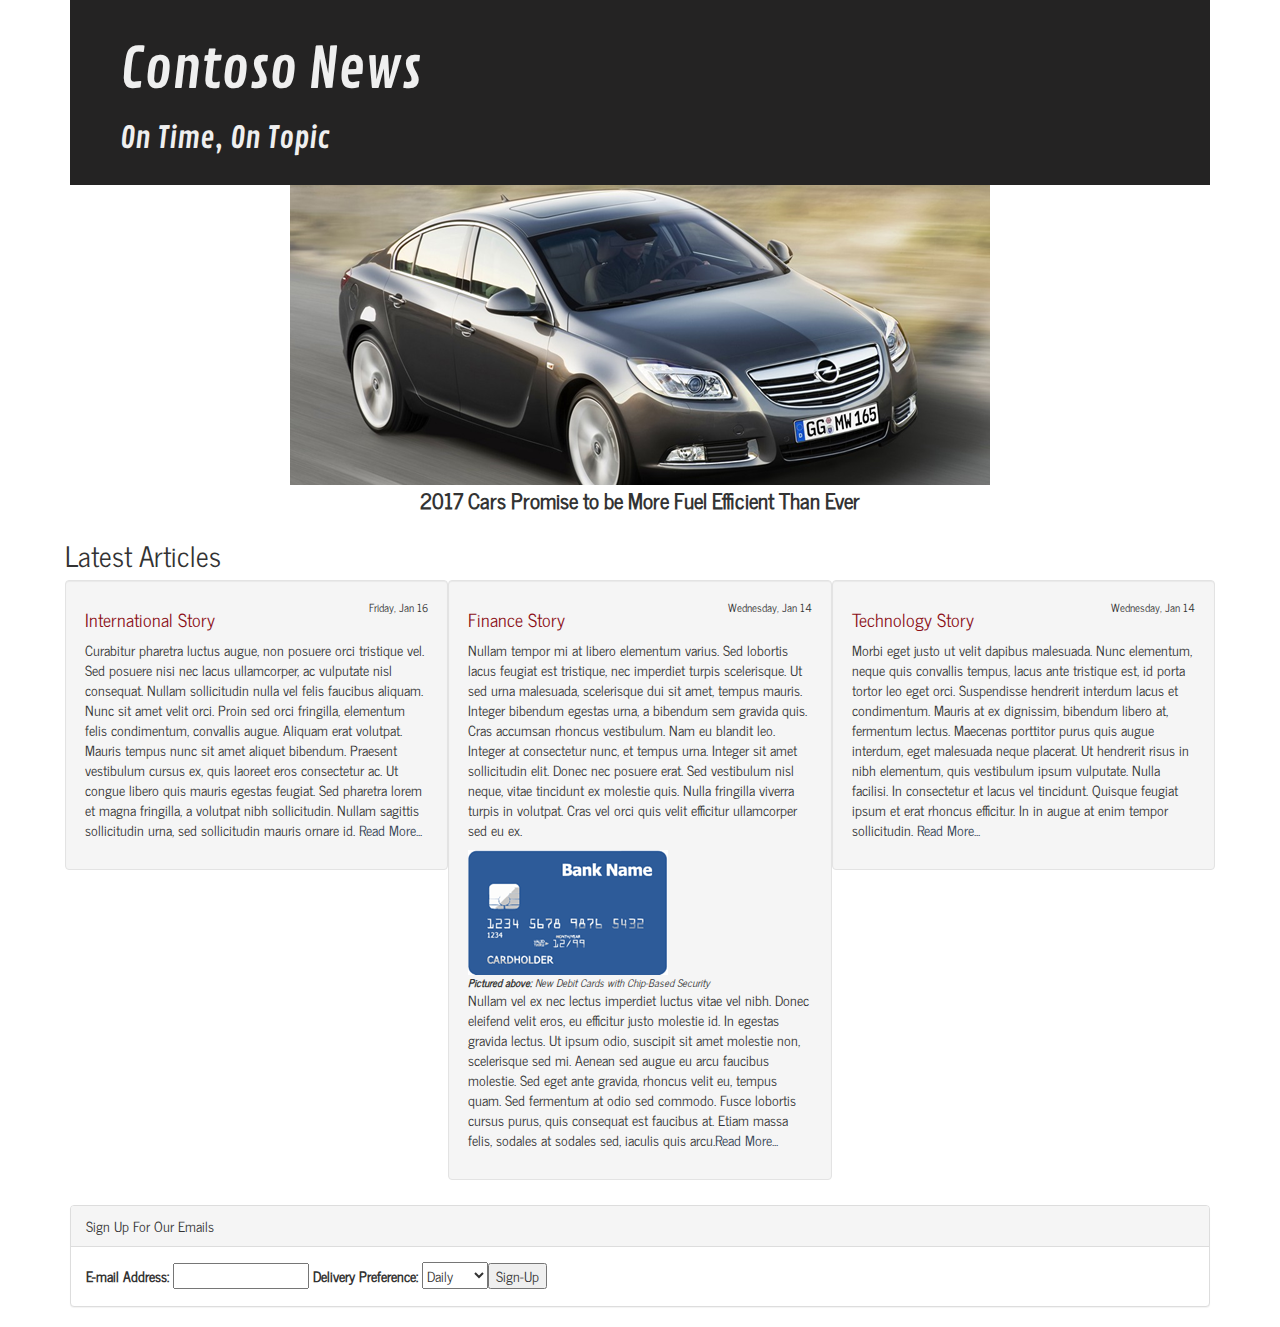
==== index.html @ 321cad52 "added classes to the body and article elements" ====
<!DOCTYPE html>
<html lang="en-US">

<head>
    <title>Contoso News</title>
    <link rel="stylesheet" href="css/style.css">
    <script type="text/javascript" src="js/script.js"></script>
    <link rel="stylesheet" href="https://maxcdn.bootstrapcdn.com/bootstrap/3.3.6/css/bootstrap.min.css" />
    <script type="text/javascript" src="https://ajax.googleapis.com/ajax/libs/jquery/1.11.3/jquery.min.js"></script>
    <script type="text/javascript" src="https://maxcdn.bootstrapcdn.com/bootstrap/3.3.6/js/bootstrap.min.js"></script>
</head>

<body class="container">
    <header>
        <h1>Contoso News</h1>
        <h2>On Time, On Topic</h2>
    </header>
    <section id="carousel">
        <figure class="visible">
            <img src="images/efficient_cars.png" alt="Efficient Cars" />
            <figcaption>2017 Cars Promise to be More Fuel Efficient Than Ever</figcaption>
        </figure>
        <figure>
            <img src="images/natural_disaster.png" alt="Natural Disaster" />
            <figcaption>Hurricane Threatens to Touch Down on the East Coast This Weekend</figcaption>
        </figure>
        <figure>
            <img src="images/health_records.png" alt="Health Records" />
            <figcaption>Many Doctors are Moving to Digital Health Records This Year</figcaption>
        </figure>
    </section>
    <main class="row">
        <h3>Latest Articles</h3>
        <article class="well col-md-4">
            <time datetime="16-01-2016">
                Friday, Jan 16
            </time>
            <h4>International Story</h4>
            <p>Curabitur pharetra luctus augue, non posuere orci tristique vel. Sed posuere nisi nec lacus ullamcorper, ac vulputate nisl consequat. Nullam sollicitudin nulla vel felis faucibus aliquam. Nunc sit amet velit orci. Proin sed orci fringilla,
                elementum felis condimentum, convallis augue. Aliquam erat volutpat. Mauris tempus nunc sit amet aliquet bibendum. Praesent vestibulum cursus ex, quis laoreet eros consectetur ac. Ut congue libero quis mauris egestas feugiat. Sed pharetra
                lorem et magna fringilla, a volutpat nibh sollicitudin. Nullam sagittis sollicitudin urna, sed sollicitudin mauris ornare id. <a href="#" target="_blank">Read More...</a></p>
        </article>
        <article class="well col-md-4">
            <time datetime="14-01-2016">Wednesday, Jan 14
            </time>
            <h4>Finance Story</h4>
            <p>Nullam tempor mi at libero elementum varius. Sed lobortis lacus feugiat est tristique, nec imperdiet turpis scelerisque. Ut sed urna malesuada, scelerisque dui sit amet, tempus mauris. Integer bibendum egestas urna, a bibendum sem gravida
                quis. Cras accumsan rhoncus vestibulum. Nam eu blandit leo. Integer at consectetur nunc, et tempus urna. Integer sit amet sollicitudin elit. Donec nec posuere erat. Sed vestibulum nisl neque, vitae tincidunt ex molestie quis. Nulla fringilla
                viverra turpis in volutpat. Cras vel orci quis velit efficitur ullamcorper sed eu ex.</p>
            <figure>
                <img src="images/chip_debit.png" alt="Debit Card with Chip" />
                <figcaption>New Debit Cards with Chip-Based Security</figcaption>
            </figure>
            <p>Nullam vel ex nec lectus imperdiet luctus vitae vel nibh. Donec eleifend velit eros, eu efficitur justo molestie id. In egestas gravida lectus. Ut ipsum odio, suscipit sit amet molestie non, scelerisque sed mi. Aenean sed augue eu arcu faucibus
                molestie. Sed eget ante gravida, rhoncus velit eu, tempus quam. Sed fermentum at odio sed commodo. Fusce lobortis cursus purus, quis consequat est faucibus at. Etiam massa felis, sodales at sodales sed, iaculis quis arcu.<a href="#" target="_blank">Read More...</a></p>
        </article>
        <article class="well col-md-4">
            <time datetime="14-01-2016">Wednesday, Jan 14</time>
            <h4>Technology Story</h4>
            <p>Morbi eget justo ut velit dapibus malesuada. Nunc elementum, neque quis convallis tempus, lacus ante tristique est, id porta tortor leo eget orci. Suspendisse hendrerit interdum lacus et condimentum. Mauris at ex dignissim, bibendum libero
                at, fermentum lectus. Maecenas porttitor purus quis augue interdum, eget malesuada neque placerat. Ut hendrerit risus in nibh elementum, quis vestibulum ipsum vulputate. Nulla facilisi. In consectetur et lacus vel tincidunt. Quisque feugiat
                ipsum et erat rhoncus efficitur. In in augue at enim tempor sollicitudin. <a href="#" target="_blank">Read More...</a></p>
        </article>
    </main>
    <summary class="panel panel-default">
        <div class="panel-heading">Sign Up For Our Emails</div>
        <form class="form-horizontal panel-body">
            <label>E-mail Address: </label>
            <input type="text" required="required" />
            <label>Delivery Preference: </label>
            <select>
                <option>Daily</option>
                <option>Weekly</option>
                <option>Monthly</option>
                <input type="submit" value="Sign-Up" />
            </select>
        </form>
    </summary>
</body>

</html>
---- css/style.css ----
@media not print {
    body {
        color: #635959;
    }
    header {
        background-color: #242323;
        color: #EFEFEF;
    }
    h3,
    article h4 {
        color: #8C1018;
    }
    article a {
        color: #314052;
    }
}

header h1 {
    font-size: 4em;
}

main figure>figcaption {
    font-size: 0.75em;
    font-style: italic;
}

main figure>figcaption::before {
    content: 'Pictured above: ';
    font-weight: bold;
}

article>time {
    float: right;
    font-size: 0.75em;
    font-weight: lighter;
}

@media not print {
    main>h3 {
        font-size: 2em;
    }
}

header {
    padding: 20px 50px;
}

main {
    padding: 5px 10px;
}

@font-face {
    font-family: 'News Cycle';
    src: url('../fonts/mod3_news_cycle.ttf') format('truetype');
}

@font-face {
    font-family: 'Contrail One';
    src: url('../fonts/mod3_contrail_one.ttf') format('truetype');
}

body {
    font-family: 'News Cycle' !important;
}

header {
    font-family: 'Contrail One';
}

@media print {
    header {
        padding: 0px;
    }
    article {
        box-shadow: none;
    }
    header h1 {
        font-size: 2em;
    }
    header h2 {
        display: none;
    }
}

section#carousel>figure>img {
    display: none;
    margin: 0px auto;
}

section#carousel>figure.visible>img {
    display: block;
    position: relative;
    overflow: hidden;
}

section#carousel>figure>figcaption {
    display: none;
}

section#carousel>figure.visible>figcaption {
    display: block;
    text-align: center;
    font-weight: bold;
    font-size: 1.5em;
}
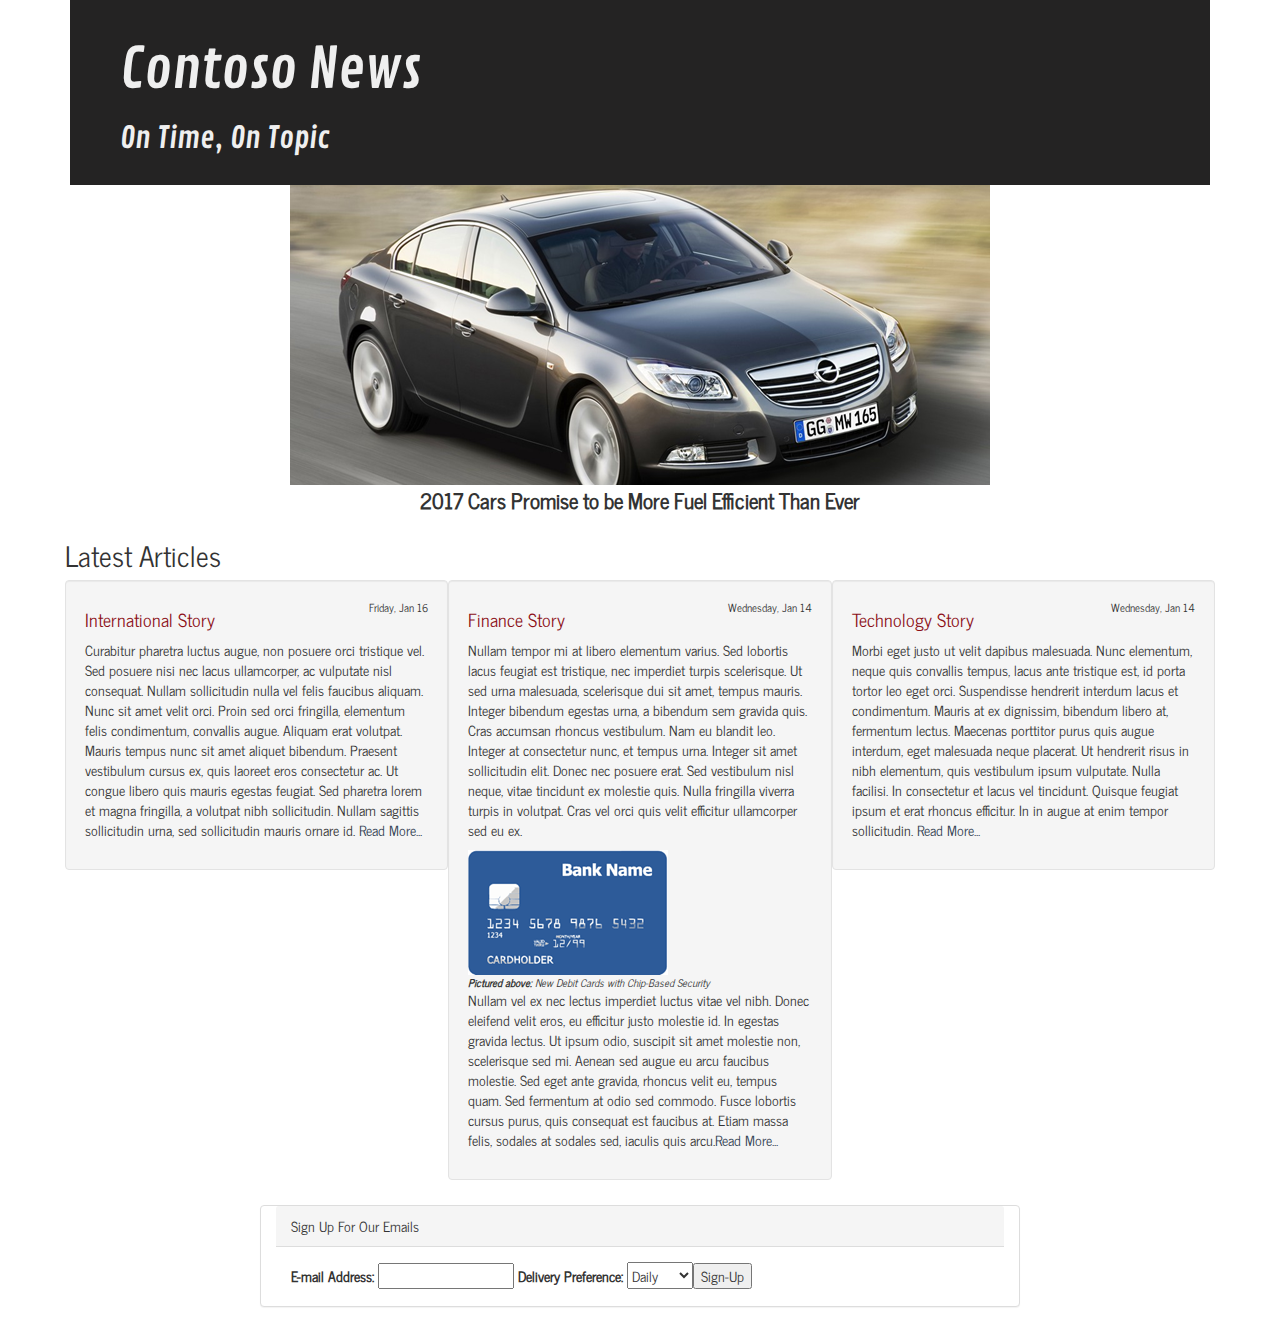
==== commit 0ad7dd2f: "added classes in summary" ====
--- a/index.html
+++ b/index.html
@@ -62,7 +62,7 @@
                 ipsum et erat rhoncus efficitur. In in augue at enim tempor sollicitudin. <a href="#" target="_blank">Read More...</a></p>
         </article>
     </main>
-    <summary class="panel panel-default">
+    <summary class="panel panel-default col-md-8 col-md-offset-2">
         <div class="panel-heading">Sign Up For Our Emails</div>
         <form class="form-horizontal panel-body">
             <label>E-mail Address: </label>
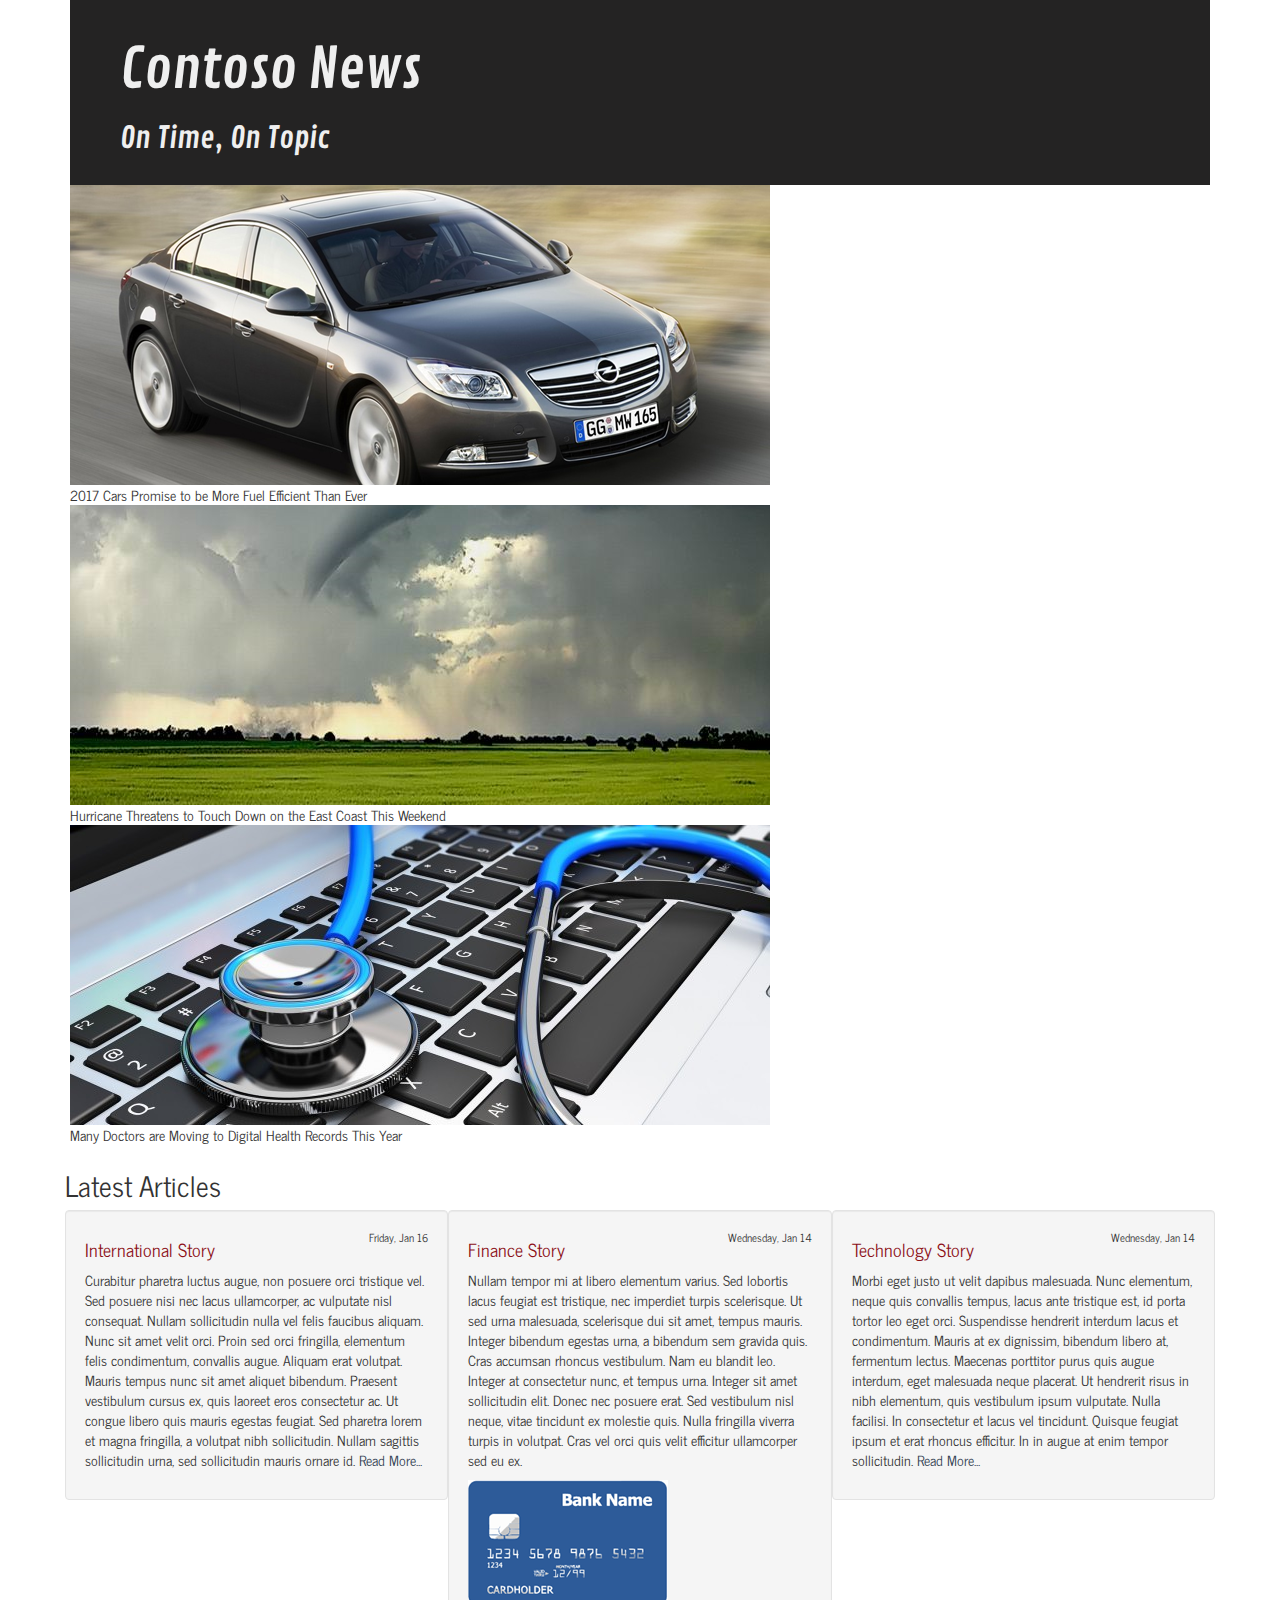
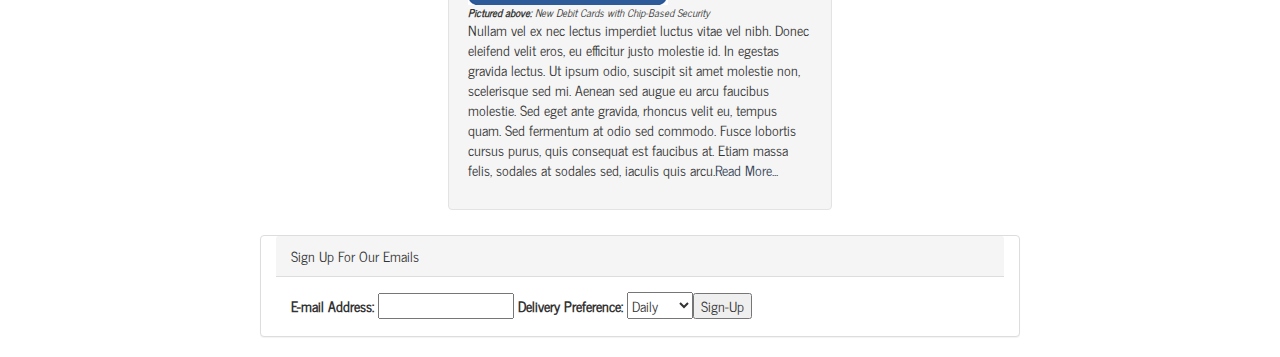
==== commit d293fb84: "removed script element that ref js/script.js" ====
--- a/index.html
+++ b/index.html
@@ -4,7 +4,6 @@
 <head>
     <title>Contoso News</title>
     <link rel="stylesheet" href="css/style.css">
-    <script type="text/javascript" src="js/script.js"></script>
     <link rel="stylesheet" href="https://maxcdn.bootstrapcdn.com/bootstrap/3.3.6/css/bootstrap.min.css" />
     <script type="text/javascript" src="https://ajax.googleapis.com/ajax/libs/jquery/1.11.3/jquery.min.js"></script>
     <script type="text/javascript" src="https://maxcdn.bootstrapcdn.com/bootstrap/3.3.6/js/bootstrap.min.js"></script>
--- a/css/style.css
+++ b/css/style.css
@@ -82,24 +82,10 @@
     }
 }
 
-section#carousel>figure>img {
-    display: none;
-    margin: 0px auto;
+.carousel-inner {
+    text-align: center;
 }
 
-section#carousel>figure.visible>img {
-    display: block;
-    position: relative;
-    overflow: hidden;
-}
-
-section#carousel>figure>figcaption {
-    display: none;
-}
-
-section#carousel>figure.visible>figcaption {
-    display: block;
-    text-align: center;
-    font-weight: bold;
-    font-size: 1.5em;
+.carousel .item>img {
+    display: inline-block;
 }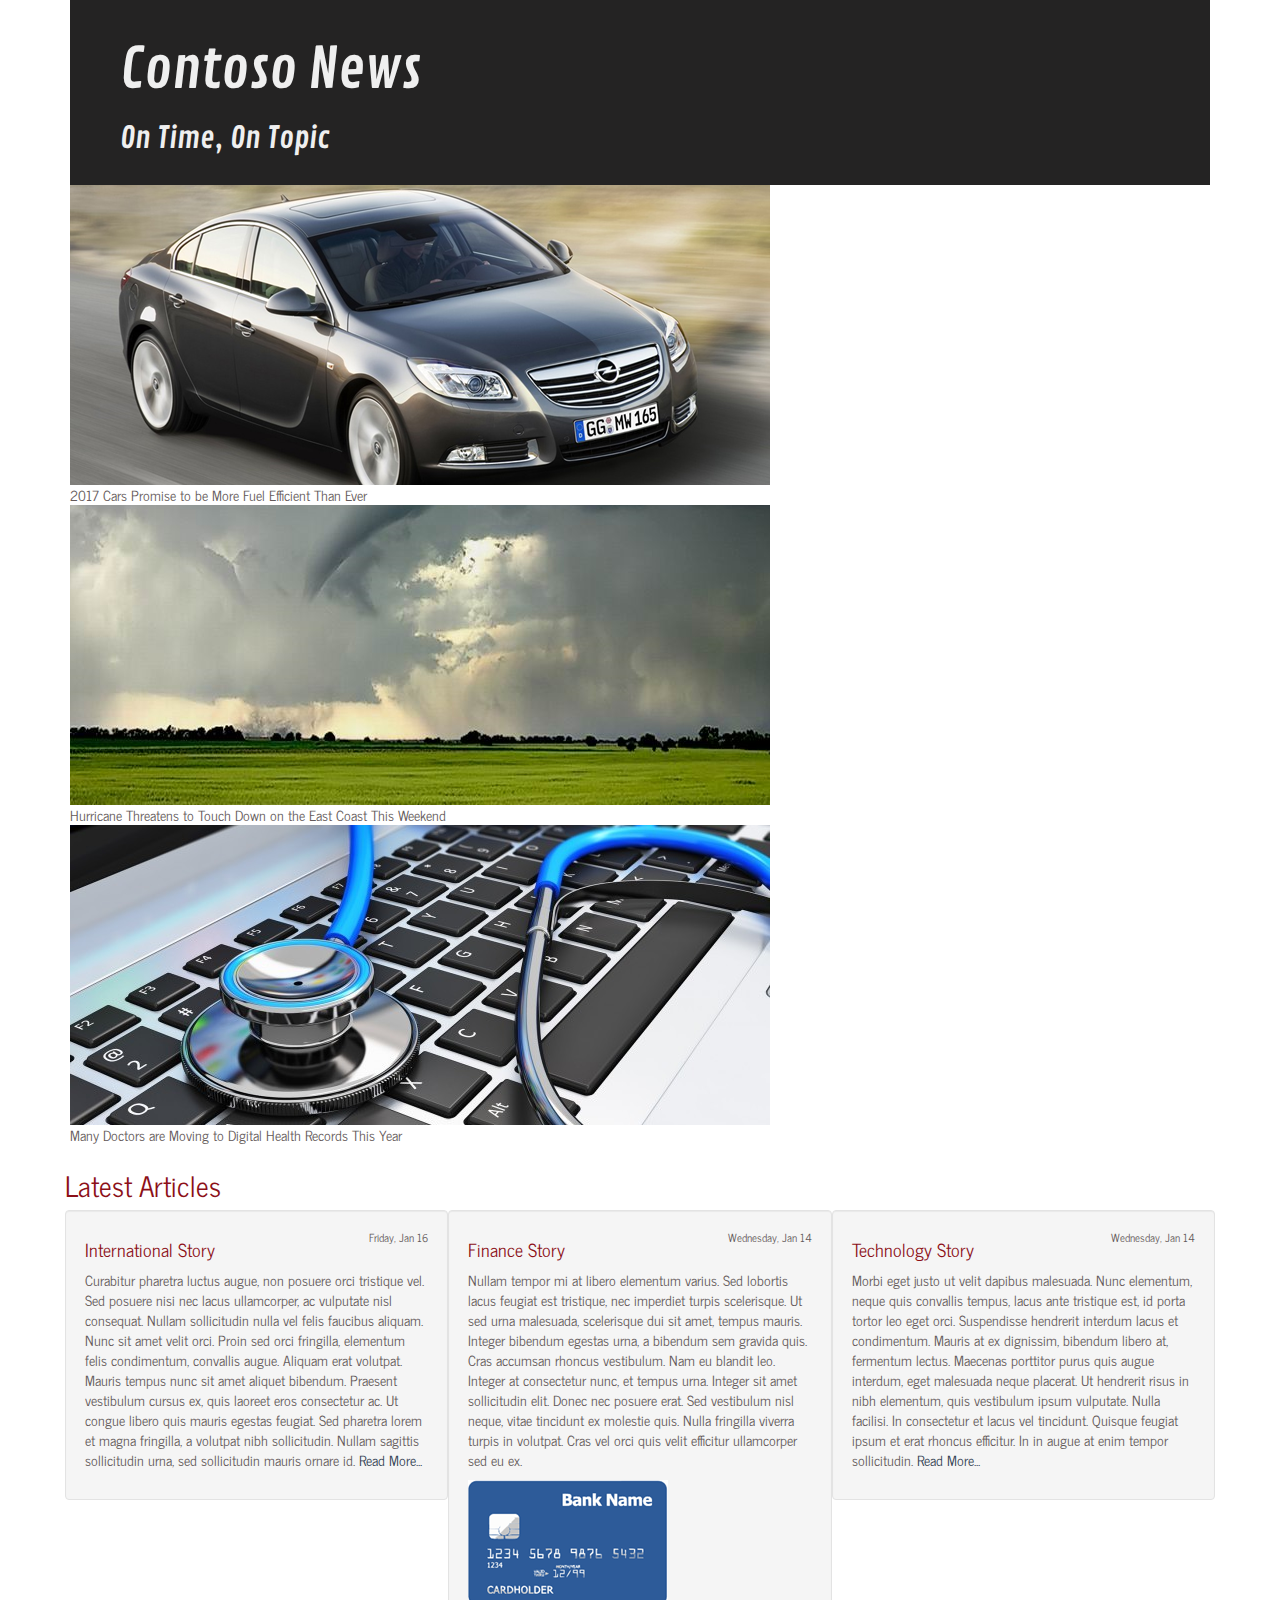
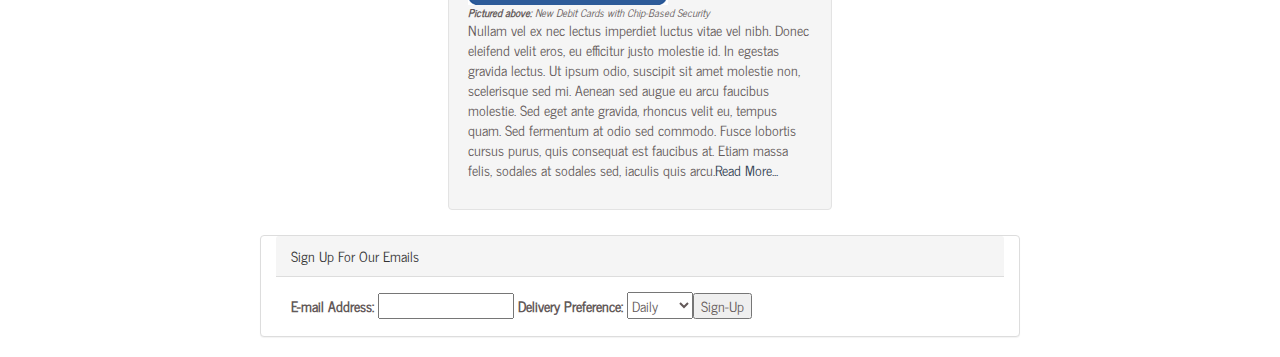
==== commit 891f5d87: "moved css reference to be at the end of header element" ====
--- a/index.html
+++ b/index.html
@@ -7,6 +7,7 @@
     <link rel="stylesheet" href="https://maxcdn.bootstrapcdn.com/bootstrap/3.3.6/css/bootstrap.min.css" />
     <script type="text/javascript" src="https://ajax.googleapis.com/ajax/libs/jquery/1.11.3/jquery.min.js"></script>
     <script type="text/javascript" src="https://maxcdn.bootstrapcdn.com/bootstrap/3.3.6/js/bootstrap.min.js"></script>
+    <link rel="stylesheet" href="css/style.css">
 </head>
 
 <body class="container">
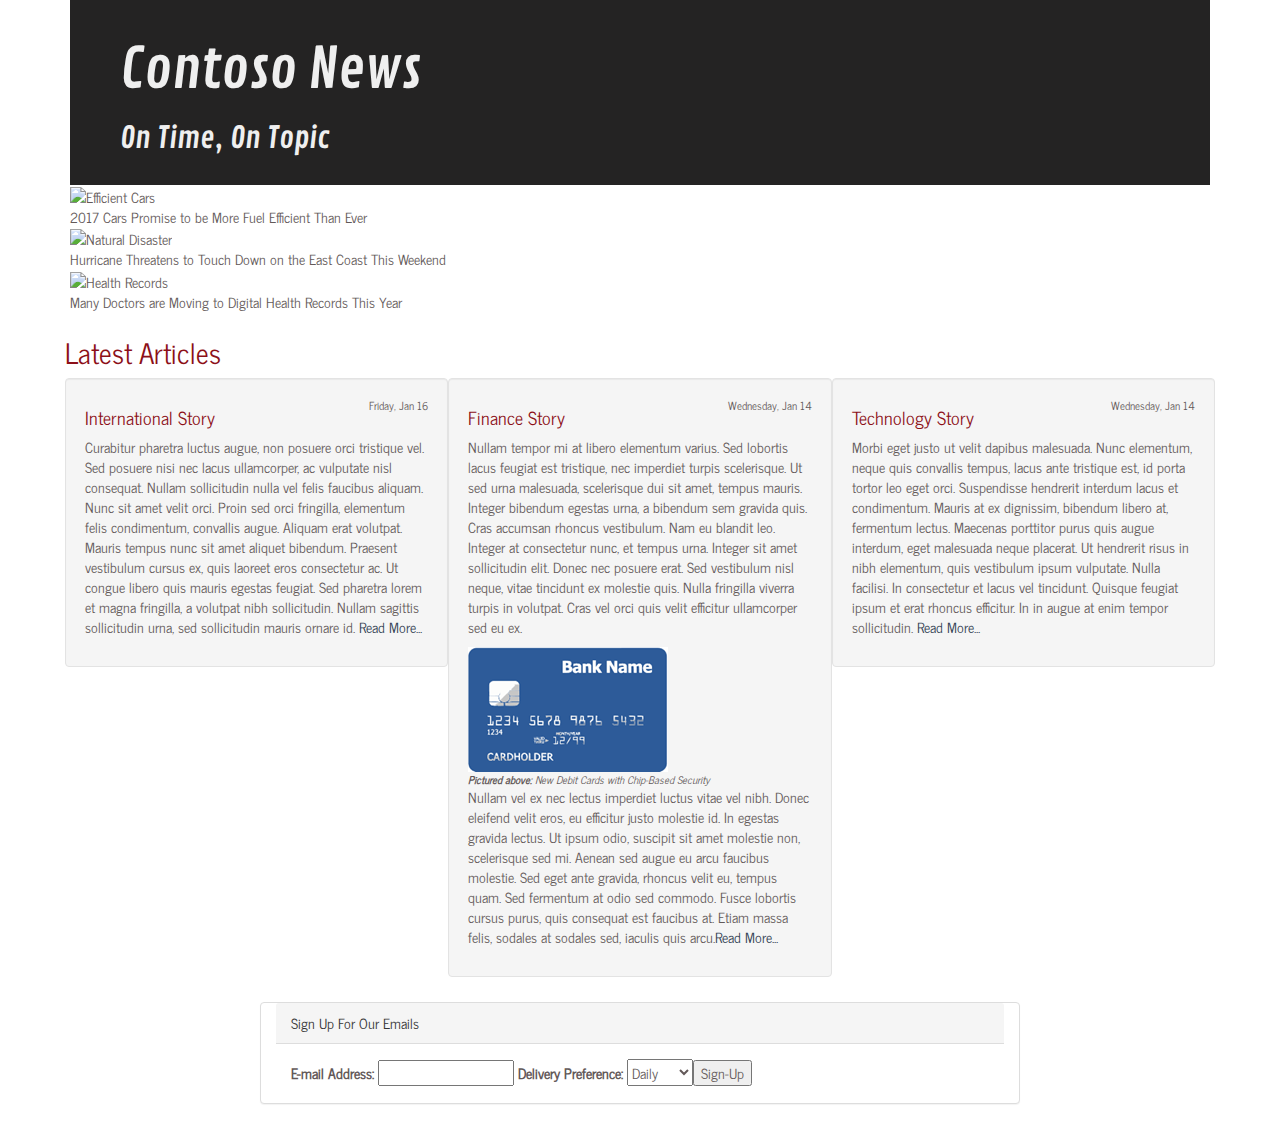
==== commit 1655220c: "add data-ride attribute and replace figure elements" ====
--- a/index.html
+++ b/index.html
@@ -15,17 +15,17 @@
         <h1>Contoso News</h1>
         <h2>On Time, On Topic</h2>
     </header>
-    <section id="carousel">
+    <section id="carousel" class="carousel slide" data-ride="carousel">
         <figure class="visible">
-            <img src="images/efficient_cars.png" alt="Efficient Cars" />
+            <img src="img/efficient_cars.png" alt="Efficient Cars" />
             <figcaption>2017 Cars Promise to be More Fuel Efficient Than Ever</figcaption>
         </figure>
         <figure>
-            <img src="images/natural_disaster.png" alt="Natural Disaster" />
+            <img src="img/natural_disaster.png" alt="Natural Disaster" />
             <figcaption>Hurricane Threatens to Touch Down on the East Coast This Weekend</figcaption>
         </figure>
         <figure>
-            <img src="images/health_records.png" alt="Health Records" />
+            <img src="img/health_records.png" alt="Health Records" />
             <figcaption>Many Doctors are Moving to Digital Health Records This Year</figcaption>
         </figure>
     </section>
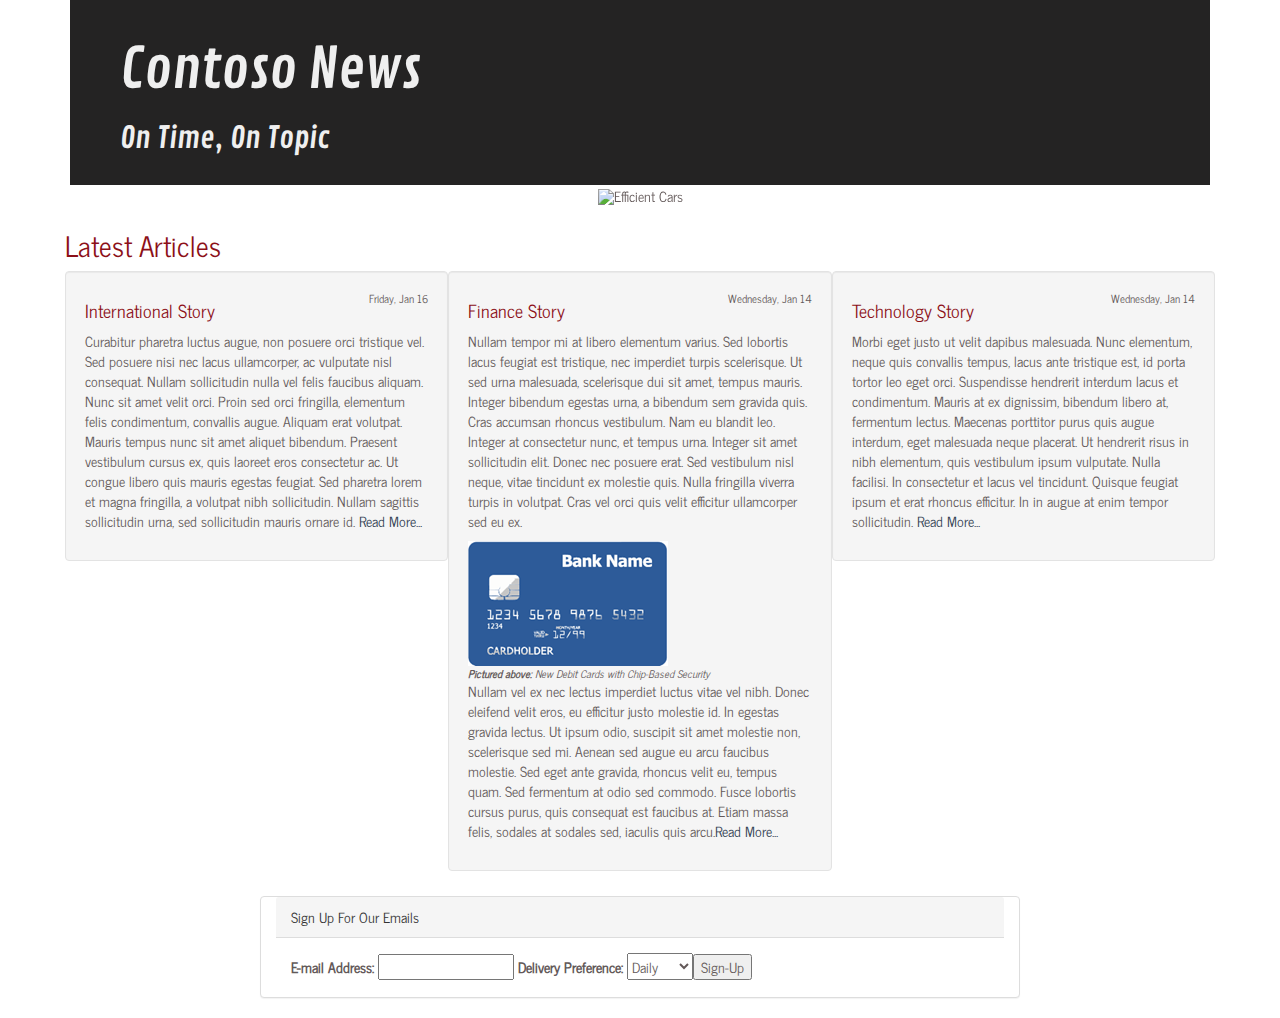
==== commit 03b3f425: "add refs to classes in figcaptions and replace class in fig element" ====
--- a/index.html
+++ b/index.html
@@ -16,18 +16,20 @@
         <h2>On Time, On Topic</h2>
     </header>
     <section id="carousel" class="carousel slide" data-ride="carousel">
-        <figure class="visible">
-            <img src="img/efficient_cars.png" alt="Efficient Cars" />
-            <figcaption>2017 Cars Promise to be More Fuel Efficient Than Ever</figcaption>
-        </figure>
-        <figure>
-            <img src="img/natural_disaster.png" alt="Natural Disaster" />
-            <figcaption>Hurricane Threatens to Touch Down on the East Coast This Weekend</figcaption>
-        </figure>
-        <figure>
-            <img src="img/health_records.png" alt="Health Records" />
-            <figcaption>Many Doctors are Moving to Digital Health Records This Year</figcaption>
-        </figure>
+        <div class="carousel-inner" role="listbox">
+            <figure class="item active">
+                <img src="img/efficient_cars.png" alt="Efficient Cars" />
+                <figcaption class="carousel-caption">2017 Cars Promise to be More Fuel Efficient Than Ever</figcaption>
+            </figure>
+            <figure class="item">
+                <img src="img/natural_disaster.png" alt="Natural Disaster" />
+                <figcaption class="carousel-caption">Hurricane Threatens to Touch Down on the East Coast This Weekend</figcaption>
+            </figure>
+            <figure class="item">
+                <img src="img/health_records.png" alt="Health Records" />
+                <figcaption class="carousel-caption">Many Doctors are Moving to Digital Health Records This Year</figcaption>
+            </figure>
+        </div>
     </section>
     <main class="row">
         <h3>Latest Articles</h3>
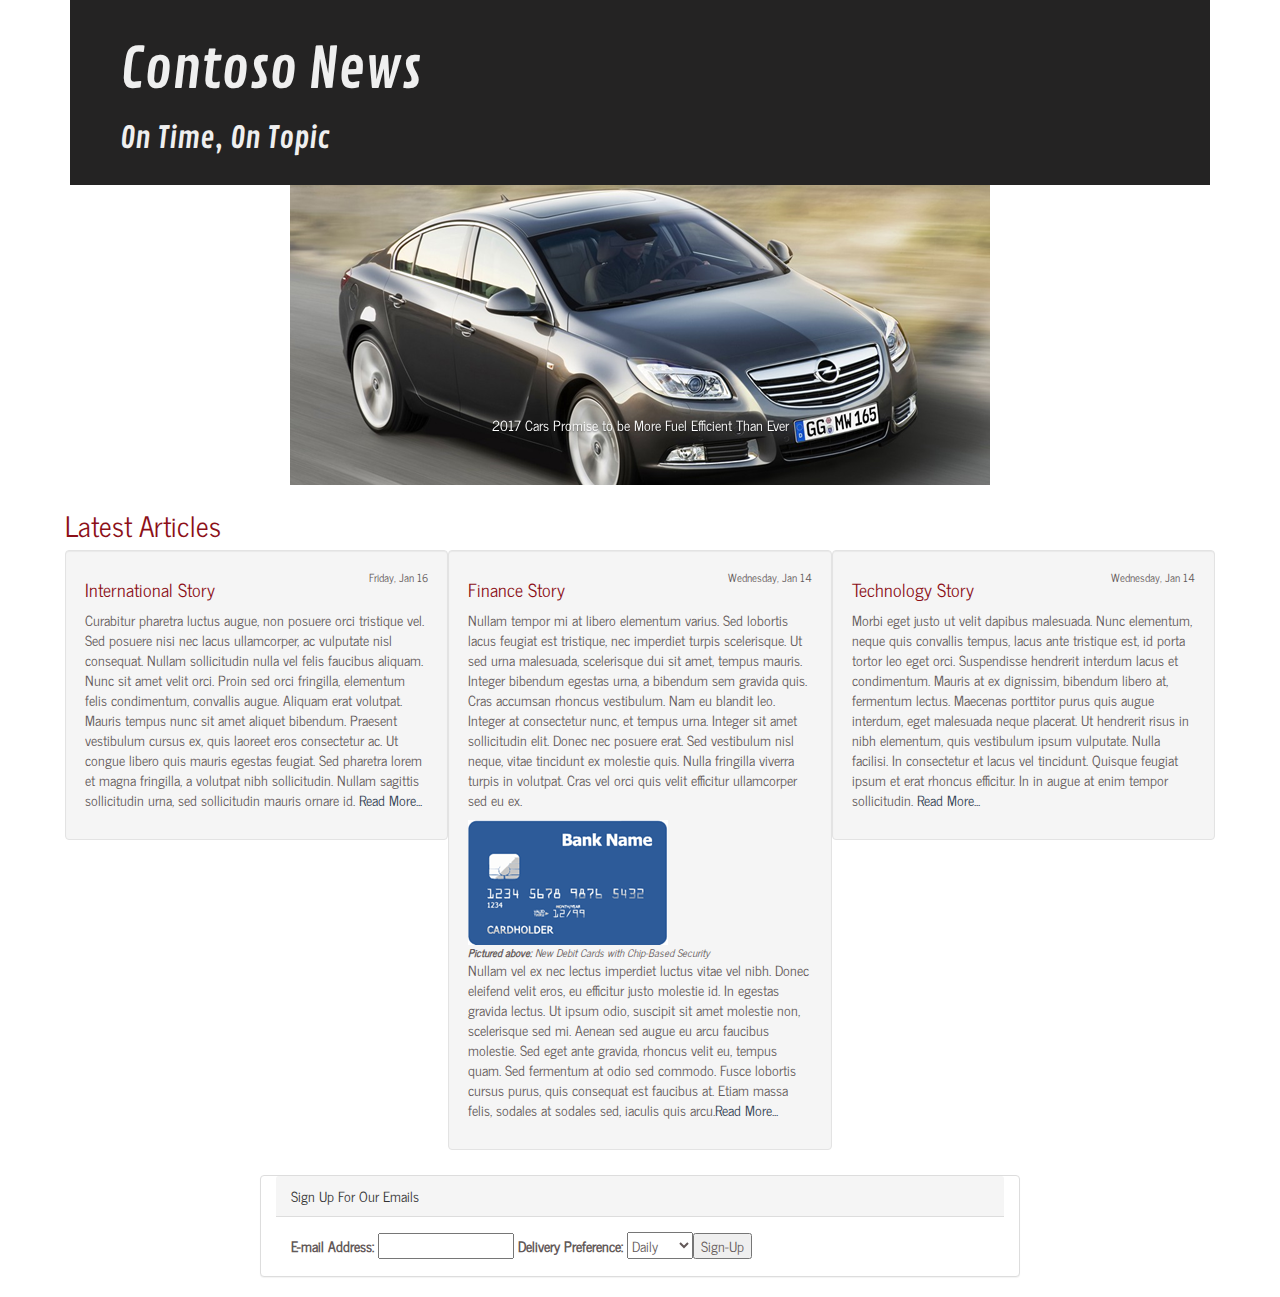
==== commit 4363fe3e: "fix name of folder source for images" ====
--- a/index.html
+++ b/index.html
@@ -18,15 +18,15 @@
     <section id="carousel" class="carousel slide" data-ride="carousel">
         <div class="carousel-inner" role="listbox">
             <figure class="item active">
-                <img src="img/efficient_cars.png" alt="Efficient Cars" />
+                <img src="images/efficient_cars.png" alt="Efficient Cars" />
                 <figcaption class="carousel-caption">2017 Cars Promise to be More Fuel Efficient Than Ever</figcaption>
             </figure>
             <figure class="item">
-                <img src="img/natural_disaster.png" alt="Natural Disaster" />
+                <img src="images/natural_disaster.png" alt="Natural Disaster" />
                 <figcaption class="carousel-caption">Hurricane Threatens to Touch Down on the East Coast This Weekend</figcaption>
             </figure>
             <figure class="item">
-                <img src="img/health_records.png" alt="Health Records" />
+                <img src="images/health_records.png" alt="Health Records" />
                 <figcaption class="carousel-caption">Many Doctors are Moving to Digital Health Records This Year</figcaption>
             </figure>
         </div>
